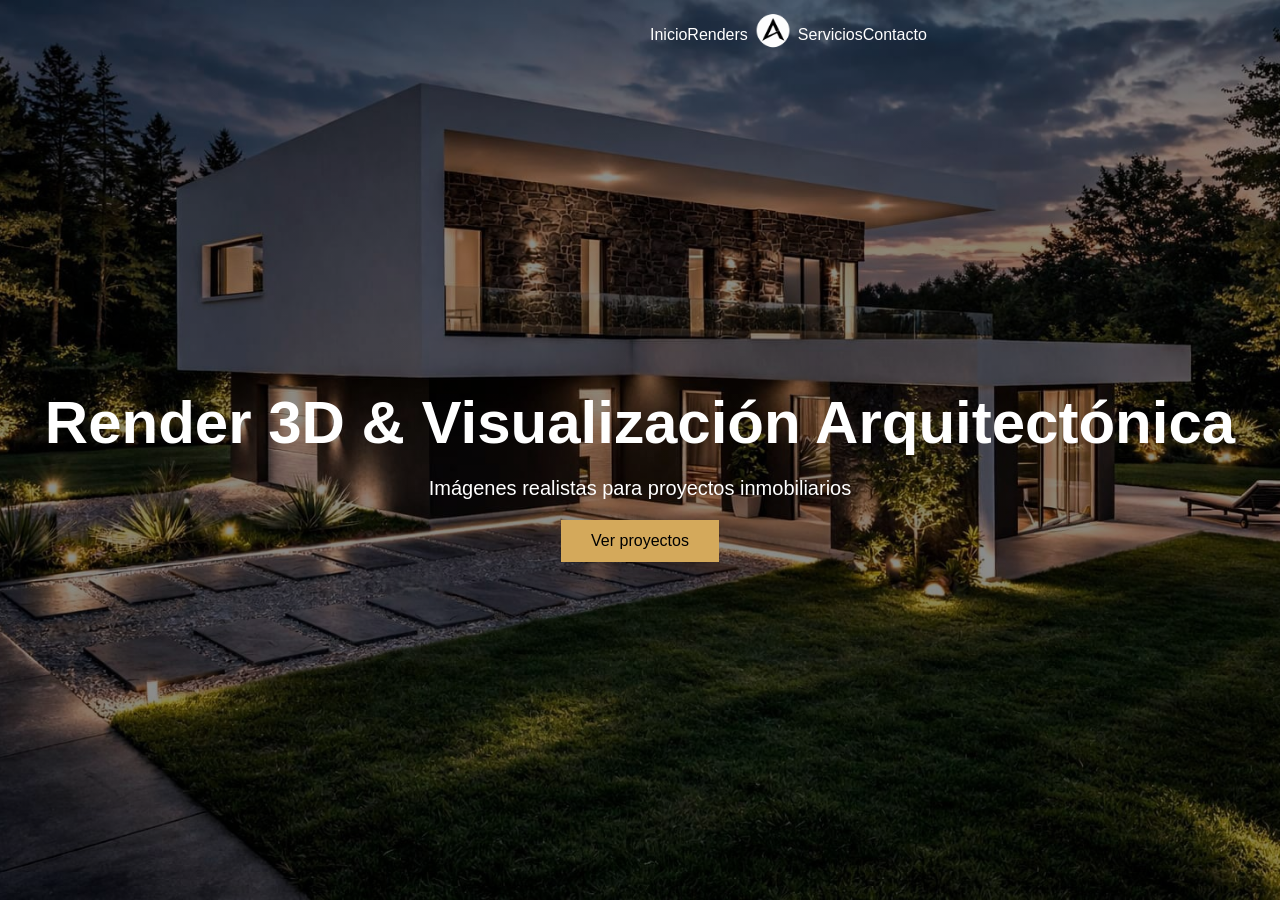
==== index.html @ 0d3884e4 "Add files via upload" ====
<!DOCTYPE html>
<html lang="es">
<head>
    <meta charset="UTF-8">
    <meta name="viewport" content="width=device-width, initial-scale=1.0">
    <title>Render 3D & Visualización Arquitectónica</title>

    <link rel="stylesheet" href="css/style.css">

</head>

<body>

<nav class="menu">
  <ul>

    <li><a href="index.html">Inicio</a></li>
    <li><a href="renders.html">Renders</a></li>

    <!-- LOGO CENTRADO -->
    <li class="logo">
      <a href="index.html">
        <img src="images/logo.png" alt="Logo">
      </a>
    </li>

    <li><a href="servicios.html">Servicios</a></li>
    <li><a href="contacto.html">Contacto</a></li>

  </ul>
</nav>

<section class="hero">

    <div class="hero-text">

        <h1>Render 3D & Visualización Arquitectónica</h1>

        <p>Imágenes realistas para proyectos inmobiliarios</p>

        <a href="renders.html">
    <button>Ver proyectos</button>
</a>

    </div>

</section>

</body>
</html>
---- css/style.css ----
body{
    margin:0;
    background-color:#000;
    color:white;
    font-family: Arial, Helvetica, sans-serif;
}

.hero{
    height:100vh;
    background-image:linear-gradient(rgba(0,0,0,0.45), rgba(0,0,0,0.45)), url("../images/render.jpg");
    background-size:cover;
    background-position:center 10%;
    display:flex;
    justify-content:center;
    align-items:center;
    text-align:center;
}

.hero-text h1{
    font-size:60px;
    margin-bottom:10px;
}

.hero-text p{
    font-size:20px;
    margin-bottom:20px;
}

.hero-text button{
    padding:12px 30px;
    background-color:#d4a95b;
    border:none;
    color:black;
    font-size:16px;
    cursor:pointer;
    transition: all 0.3s ease;
}

.hero-text button:hover{
    transform: translateY(-2px);
    box-shadow: 0 10px 20px rgba(0,0,0,0.35);
}

.menu{
position:fixed;
top:0;
left:0;
width:100%;
z-index:1000;
}
.menu ul{
display:flex;
align-items:center;
justify-content:space-between;
list-style:none;
margin:0;
padding:7px 650px;
}

.menu li{
flex:1;
text-align:center;
}

.menu a{
    color:white;
    text-decoration:none;
    font-size:16px;
}

.logo{
flex:0;
display:flex;
justify-content:center;
align-items:center;
}

.logo img{
height:50px;
display:block;
}

.menu a{
    color:white;
    text-decoration:none;
    font-size:16px;
    position:relative;
    padding-bottom:5px;
}

.menu a::after{
    content:"";
    position:absolute;
    left:0;
    bottom:0;
    width:0%;
    height:2px;
    background:#d4a95b;
    transition: width 0.3s ease;
}

.menu a:hover::after{
    width:100%;
}

.renders-opciones{
height:100vh;
display:flex;
position:relative;
}

.opcion{
flex:1;
display:flex;
justify-content:center;
align-items:center;
font-size:40px;
color:white;
text-decoration:none;
background-size:cover;
background-position:center;
}

.interiores{
background-image:url("../images/interior.jpg");
}

.exteriores{
background-image:url("../images/exterior.jpg");
}
.opcion{
    flex:1;
    display:flex;
    justify-content:center;
    align-items:center;
    font-size:40px;
    color:white;
    text-decoration:none;
    background-size:cover;
    background-position:center;
    position:relative;
    overflow:hidden;
    transition: filter 0.4s ease, transform 0.6s ease;
}

.opcion:hover{
    transform: scale(1.05);
}
.opcion::before{
    content:"";
    position:absolute;
    inset:0;
    background: rgba(0,0,0,0.35);
}

.opcion h2{
    position:relative;
    z-index:1;
}

.renders-opciones:hover .opcion{
filter: brightness(0.5);
}

.renders-opciones .opcion:hover{
filter: brightness(1);
}




.galeria-renders{
padding-top:120px;
width:90%;
margin:auto;
}

.galeria-renders h1{
text-align:center;
font-size:40px;
margin-bottom:40px;
}

.grid-renders{
display:grid;
grid-template-columns:repeat(3,1fr);
gap:12px;
}

@media (max-width:900px){

.grid-renders{
grid-template-columns:repeat(2,1fr);
}

}

@media (max-width:600px){

.grid-renders{
grid-template-columns:1fr;
}

}

.grid-renders img{
width:100%;
aspect-ratio:16/9;
object-fit:cover;
display:block;
cursor:pointer;
transition: transform 0.4s ease, filter 0.4s ease;
}

.grid-renders img:hover{
transform: scale(1.05);
filter: brightness(0.8);
}


.activo::after{
width:100% !important;
}






.visor{
position:fixed;
top:0;
left:0;
width:100%;
height:100%;
background:rgba(0,0,0,0.9);
display:none;
align-items:center;
justify-content:center;
z-index:2000;
}

.visor img{
max-width:90%;
max-height:90%;
animation: zoomIn 0.3s ease;
cursor:pointer;
}

@keyframes zoomIn{
from{
transform:scale(0.8);
opacity:0;
}
to{
transform:scale(1);
opacity:1;
}
}


.flecha{
position:absolute;
top:50%;
transform:translateY(-50%);
font-size:50px;
color:white;
cursor:pointer;
user-select:none;
padding:20px;
}

.flecha.izquierda{
left:20px;
}

.flecha.derecha{
right:20px;
}

.flecha:hover{
opacity:0.6;
}


.render{
opacity:0;
transform:translateY(40px);
transition:all 0.6s ease;
}

.render.visible{
opacity:1;
transform:translateY(0);
}

.renders-layout{
height:100vh;
display:grid;
grid-template-columns:1fr 1fr;
grid-template-rows:1fr 0.6fr;
}

.render-box{
position:relative;
display:flex;
align-items:center;
justify-content:center;
color:white;
text-decoration:none;
font-size:32px;
background-size:cover;
background-position:center;
overflow:hidden;
transition:transform 0.5s ease, filter 0.5s ease;
}

.render-box:hover{
transform:scale(1.03);
filter:brightness(1.1);
}

.render-box::before{
content:"";
position:absolute;
top:0;
left:0;
width:100%;
height:100%;
background:rgba(0,0,0,0.4);
}

.render-box h2{
position:relative;
z-index:2;
}

.interiores{
background-image:url("../images/interior1.jpg");
}

.exteriores{
background-image:url("../images/render1.jpg");
}

.videos{
grid-column:1 / 3;
}

.videos{
background-image:url("../images/video-thumb.jpg");
background-size:cover;
background-position:center;
}


.videos-page{
display:flex;
height:100vh;
overflow:hidden;
align-items:stretch;
}

/* panel izquierdo */

.videos-left{
width:30%;
background:#0b0b0b;
color:white;

display:flex;
flex-direction:column;
justify-content:center;
align-items:center;

padding:60px;
height:100vh;
text-align:center;
}
.videos-left h1{
font-size:42px;
margin-bottom:15px;
letter-spacing:2px;
}

.videos-left p{
opacity:0.7;
margin-top:10px;
margin-bottom:25px;
max-width:240px;
line-height:1.5;
}

/* panel derecho */

.videos-right{
width:70%;
overflow:hidden;
}

/* slider */

.videos-slider{
display:flex;
height:100%;
overflow-x:auto;
scroll-behavior:smooth;
}

/* cada video */

.video-item{
flex:0 0 100%;
height:100%;
}

/* video */

.video-item video{
width:100%;
height:100%;
object-fit:cover;
}

.boton-video{
display:inline-block;
border:1px solid white;
padding:10px 20px;
color:white;
text-decoration:none;
border-radius:25px;
font-size:14px;
cursor:pointer;
transition:all 0.3s ease;

width:fit-content;
align-self:center;
margin-top:25px;
}

.boton-video:hover{
background:white;
color:black;
}

.video-icon{
width:70px;
height:70px;
border-radius:50%;
background:#e6e6e6;

display:flex;
align-items:center;
justify-content:center;

color:#333;
font-size:22px;

margin-bottom:25px;
}


/* video galeria*/

.galeria-videos{
padding:120px 80px;
background:#0b0b0b;
color:white;
min-height:100vh;
}

.galeria-videos h1{
font-size:42px;
margin-bottom:60px;
text-align:center;
}

.videos-grid{
display:grid;
grid-template-columns:repeat(3,1fr);
gap:40px;
max-width:1400px;
margin:auto;
}

.video-card video{
width:100%;
border-radius:8px;
}

.home-videos{
height:100vh;
background:#0b0b0b;

display:flex;
flex-direction:column;
align-items:center;
justify-content:center;

text-align:center;
}

.home-videos h1{
font-size:42px;
margin-bottom:20px;
}

.home-videos p{
opacity:0.7;
margin-bottom:25px;
max-width:300px;
}






/* CONTACTO */

body{
margin:0;
}

.contacto{
height:100vh;
background:#0b0b0b;
display:flex;
}

.contacto-wrapper{
width:100%;
max-width:1700px;
margin:0 auto;
display:flex;
height:100%;
}
/* lado izquierdo */

.contacto-left{
width:50%;
height:100vh; 
margin-left:-120px;
background-image:url("../images/contacto.jpg");
background-size:cover;
background-position:center;
}

/* lado derecho */

.contacto-right{
width:80%;
display:flex;
justify-content:center;
align-items:center;
padding:0;
}s

/* contenedor central */

.contacto-contenido{
width:100%;
max-width:300px; 
display:flex;
flex-direction:column;
gap:25px;
}

/* título */

.contacto-contenido h1{
font-size:36px;
letter-spacing:2px;
}

/* texto */

.contacto-contenido p{
opacity:0.7;
line-height:1.6;
font-size:14px;
}

/* formulario */

.formulario{
display:flex;
flex-direction:column;
gap:16px;
}

/* labels */

.formulario label{
font-size:13px;
opacity:0.6;
}

/* inputs estilo minimal (IMPORTANTE) */

.formulario input,
.formulario textarea{
width:100%;
background:transparent;
border:1px solid rgba(255,255,255,0.3);
padding:12px;
color:white;
font-size:14px;
outline:none;
box-sizing:border-box;
border-radius:4px; /* opcional, más moderno */
}

/* efecto focus */

.formulario input:focus,
.formulario textarea:focus{
border-bottom:1px solid #d4af37;
}

/* textarea */

.formulario textarea{
resize:none;
height:80px;
}

/* botón */

.formulario button{
margin-top:10px;
padding:10px;
font-size:13px;
background:transparent;
border:1px solid rgba(255,255,255,0.4);
color:white;
cursor:pointer;
transition:0.3s;

}

.formulario button:hover{
background:white;
color:black;
}

/* info contacto */

.contacto-info{
margin-top:20px;
opacity:0.6;
font-size:13px;
}

/* iconos */

.contacto-icons{
display:flex;
gap:18px;
margin-top:15px;
}

/* iconos estilo pro */

.contacto-icons span{
font-size:16px;
opacity:0.6;
cursor:pointer;
transition:0.3s;
}

.contacto-icons span:hover{
opacity:1;
}


.contacto-icons a svg{
opacity:0.7;
transition:0.3s;
}

.contacto-icons a:hover svg{
opacity:1;
transform:scale(1.1);
}






/* SERVICIOS */

.servicios{
background:#0b0b0b;
color:white;
padding:120px 0;
min-height:100vh;
display:flex;
flex-direction:column;
align-items:center;
}

/* CONTENEDOR GENERAL */

.servicios-container{
width:100%;
max-width:1100px;
display:flex;
flex-direction:column;
gap:80px;
}

/* TITULO PRINCIPAL */

.servicios h1{
text-align:center;
margin-bottom:80px;
letter-spacing:2px;
}

/* GRUPOS */

.servicio-grupo h2{
margin-bottom:25px;
letter-spacing:1px;
}

/* GRID */

.servicios-grid{
display:grid;
grid-template-columns:repeat(3,1fr);
gap:30px;
}

/* CARDS */

.servicio{
border:1px solid rgba(255,255,255,0.15);
padding:30px;
background:rgba(255,255,255,0.02);
transition:0.3s;
cursor:pointer;
text-decoration:none;
color:white;
display:block;
position:relative;
overflow:hidden;
position:relative;
overflow:hidden;
background-size:cover;
transition:transform 0.4s ease;
}

/* HOVER */

.servicio:hover{
transform:translateY(-5px);
border-color:#d4af37;
background:rgba(255,255,255,0.05);
transform:scale(1.02);
}

/* TITULO */

.servicio h3{
margin-bottom:10px;
font-size:18px;
color:white;
position:relative;
z-index:2;
}

/* TEXTO */

.servicio p{
opacity:0.7;
font-size:14px;
line-height:1.5;
color:white;
position:relative;
z-index:2;
}

/* IMÁGENES */

.servicio.interior,
.servicio.exterior,
.servicio.video{
height:200px;
display:flex;
flex-direction:column;
justify-content:flex-end;
padding:50px;
background-size:cover;
background-position:center;
}

/* OVERLAY OSCURO */

.servicio.interior::before,
.servicio.exterior::before,
.servicio.video::before{
content:"";
position:absolute;
top:0;
left:0;
width:100%;
height:100%;
background:rgba(0,0,0,0.55);
z-index:1;
}

/* IMAGENES */

.interior{
background-image:url("../images/interior.jpg");
}

.exterior{
background-image:url("../images/exterior.jpg");
}

.video{
background-image:url("../images/video-thumb.jpg");
}

/* DESPLEGABLE */

.desplegable{
cursor:pointer;
padding:25px;
border:1px solid rgba(255,255,255,0.15);
border-left:3px solid transparent;
background:rgba(255,255,255,0.02);
transition:0.3s;
}

.desplegable:hover{
border-color:#d4af37;
background:rgba(255,255,255,0.05);
}

/* HEADER CLICK */

.servicio-header{
cursor:pointer;
display:flex;
align-items:center;
gap:12px;
}

/* CONTENIDO */

.servicio-contenido{
max-height:0;
overflow:hidden;
opacity:0;
transition:all 0.4s ease;
transform:translateY(-5px);
border-top:1px solid rgba(255,255,255,0.05);
margin-top:15px;
padding-top:0;
}

/* ACTIVO */

.desplegable.activo .servicio-contenido{
max-height:300px;
opacity:1;
padding-top:15px;
border-left:3px solid #d4af37;
padding-left:20px;
transform:translateY(0);
}

/* CONTENEDOR */

.servicio-grupo{
width:100%;
}

.servicios-acordeon{
display:flex;
flex-direction:column;
gap:20px;
}

.servicio-header h3{
font-size:16px;
letter-spacing:0.5px;
}

.servicio-header::before{
content:"";
width:8px;
height:8px;
border:1px solid #d4af37;
display:inline-block;
}

.servicio::after{
content:"";
position:absolute;
top:0;
left:0;
width:100%;
height:100%;
background:rgba(0,0,0,0.45);
transition:0.3s;
}

.servicio h3,
.servicio p{
position:relative;
z-index:2;
}

.servicio:hover::after{
background:rgba(0,0,0,0.25);
}

.servicio.video{
justify-content:flex-start; 
padding-top:50px; /* ajusta la distancia desde arriba */
}

.servicio.interior,
.servicio.exterior{
justify-content:flex-start;
padding-top:50px;
}
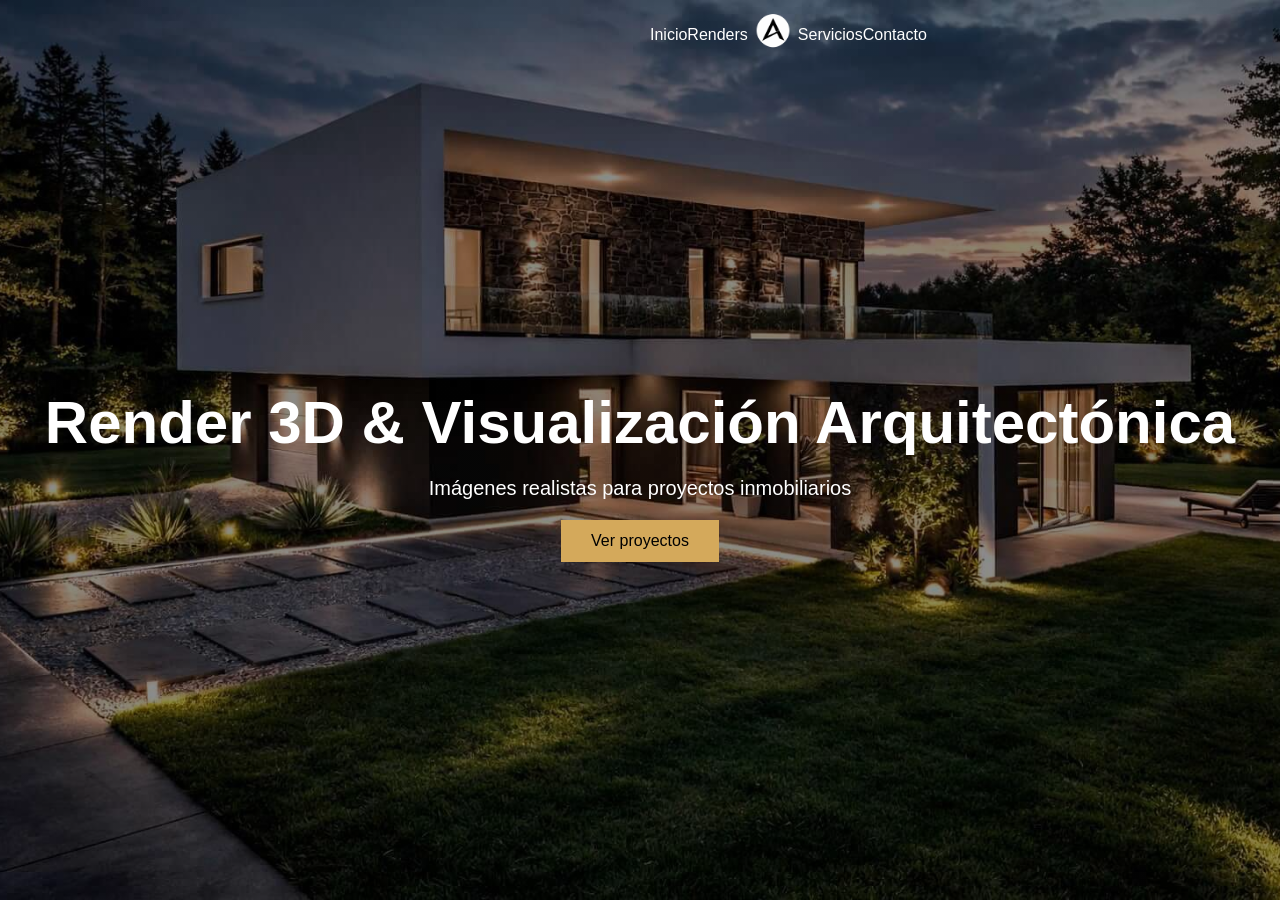
==== commit 5200f189: "Add files via upload" ====
--- a/index.html
+++ b/index.html
@@ -4,47 +4,67 @@
     <meta charset="UTF-8">
     <meta name="viewport" content="width=device-width, initial-scale=1.0">
     <title>Render 3D & Visualización Arquitectónica</title>
-
     <link rel="stylesheet" href="css/style.css">
-
 </head>
-
+ 
 <body>
-
+ 
 <nav class="menu">
+ 
+  <!-- Botón hamburguesa (solo visible en móvil) -->
+  <button class="menu-toggle" aria-label="Abrir menú">
+    <span></span>
+    <span></span>
+    <span></span>
+  </button>
+ 
   <ul>
-
     <li><a href="index.html">Inicio</a></li>
     <li><a href="renders.html">Renders</a></li>
-
+ 
     <!-- LOGO CENTRADO -->
     <li class="logo">
       <a href="index.html">
         <img src="images/logo.png" alt="Logo">
       </a>
     </li>
-
+ 
     <li><a href="servicios.html">Servicios</a></li>
     <li><a href="contacto.html">Contacto</a></li>
-
   </ul>
+ 
 </nav>
-
+ 
 <section class="hero">
-
     <div class="hero-text">
-
         <h1>Render 3D & Visualización Arquitectónica</h1>
-
         <p>Imágenes realistas para proyectos inmobiliarios</p>
-
         <a href="renders.html">
-    <button>Ver proyectos</button>
-</a>
-
+            <button>Ver proyectos</button>
+        </a>
     </div>
-
 </section>
+ 
+<script>
+  const toggle = document.querySelector('.menu-toggle');
+  const menuUl = document.querySelector('.menu ul');
+ 
+  toggle.addEventListener('click', () => {
+    toggle.classList.toggle('abierto');
+    menuUl.classList.toggle('abierto');
+  });
+ 
+  // Cerrar menú al hacer click en un link
+  document.querySelectorAll('.menu a').forEach(link => {
+    link.addEventListener('click', () => {
+      toggle.classList.remove('abierto');
+      menuUl.classList.remove('abierto');
+    });
+  });
+</script>
+ 
+</body>
+</html>
 
 </body>
 </html>
--- a/css/style.css
+++ b/css/style.css
@@ -1,933 +1,1026 @@
-body{
-    margin:0;
-    background-color:#000;
-    color:white;
+/* ===========================
+   BASE
+=========================== */
+body {
+    margin: 0;
+    background-color: #000;
+    color: white;
     font-family: Arial, Helvetica, sans-serif;
 }
 
-.hero{
-    height:100vh;
-    background-image:linear-gradient(rgba(0,0,0,0.45), rgba(0,0,0,0.45)), url("../images/render.jpg");
-    background-size:cover;
-    background-position:center 10%;
-    display:flex;
-    justify-content:center;
-    align-items:center;
-    text-align:center;
-}
-
-.hero-text h1{
-    font-size:60px;
-    margin-bottom:10px;
-}
-
-.hero-text p{
-    font-size:20px;
-    margin-bottom:20px;
-}
-
-.hero-text button{
-    padding:12px 30px;
-    background-color:#d4a95b;
-    border:none;
-    color:black;
-    font-size:16px;
-    cursor:pointer;
+/* ===========================
+   MENÚ
+=========================== */
+.menu {
+    position: fixed;
+    top: 0;
+    left: 0;
+    width: 100%;
+    z-index: 1000;
+}
+
+.menu ul {
+    display: flex;
+    align-items: center;
+    justify-content: space-between;
+    list-style: none;
+    margin: 0;
+    padding: 7px 650px;
+}
+
+.menu li {
+    flex: 1;
+    text-align: center;
+}
+
+.logo {
+    flex: 0;
+    display: flex;
+    justify-content: center;
+    align-items: center;
+}
+
+.logo img {
+    height: 50px;
+    display: block;
+}
+
+.menu a {
+    color: white;
+    text-decoration: none;
+    font-size: 16px;
+    position: relative;
+    padding-bottom: 5px;
+}
+
+.menu a::after {
+    content: "";
+    position: absolute;
+    left: 0;
+    bottom: 0;
+    width: 0%;
+    height: 2px;
+    background: #d4a95b;
+    transition: width 0.3s ease;
+}
+
+.menu a:hover::after {
+    width: 100%;
+}
+
+.activo::after {
+    width: 100% !important;
+}
+
+/* --- Botón hamburguesa (oculto en escritorio) --- */
+.menu-toggle {
+    display: none;
+    flex-direction: column;
+    gap: 5px;
+    cursor: pointer;
+    padding: 15px;
+    position: absolute;
+    right: 15px;
+    top: 50%;
+    transform: translateY(-50%);
+    z-index: 1100;
+}
+
+.menu-toggle span {
+    display: block;
+    width: 25px;
+    height: 2px;
+    background: white;
     transition: all 0.3s ease;
 }
 
-.hero-text button:hover{
+/* Animación hamburguesa → X */
+.menu-toggle.abierto span:nth-child(1) {
+    transform: translateY(7px) rotate(45deg);
+}
+.menu-toggle.abierto span:nth-child(2) {
+    opacity: 0;
+}
+.menu-toggle.abierto span:nth-child(3) {
+    transform: translateY(-7px) rotate(-45deg);
+}
+
+/* ===========================
+   HERO
+=========================== */
+.hero {
+    height: 100vh;
+    background-image: linear-gradient(rgba(0,0,0,0.45), rgba(0,0,0,0.45)), url("../images/render.jpg");
+    background-size: cover;
+    background-position: center 10%;
+    display: flex;
+    justify-content: center;
+    align-items: center;
+    text-align: center;
+}
+
+.hero-text h1 {
+    font-size: 60px;
+    margin-bottom: 10px;
+}
+
+.hero-text p {
+    font-size: 20px;
+    margin-bottom: 20px;
+}
+
+.hero-text button {
+    padding: 12px 30px;
+    background-color: #d4a95b;
+    border: none;
+    color: black;
+    font-size: 16px;
+    cursor: pointer;
+    transition: all 0.3s ease;
+}
+
+.hero-text button:hover {
     transform: translateY(-2px);
     box-shadow: 0 10px 20px rgba(0,0,0,0.35);
 }
 
-.menu{
-position:fixed;
-top:0;
-left:0;
-width:100%;
-z-index:1000;
-}
-.menu ul{
-display:flex;
-align-items:center;
-justify-content:space-between;
-list-style:none;
-margin:0;
-padding:7px 650px;
-}
-
-.menu li{
-flex:1;
-text-align:center;
-}
-
-.menu a{
-    color:white;
-    text-decoration:none;
-    font-size:16px;
-}
-
-.logo{
-flex:0;
-display:flex;
-justify-content:center;
-align-items:center;
-}
-
-.logo img{
-height:50px;
-display:block;
-}
-
-.menu a{
-    color:white;
-    text-decoration:none;
-    font-size:16px;
-    position:relative;
-    padding-bottom:5px;
-}
-
-.menu a::after{
-    content:"";
-    position:absolute;
-    left:0;
-    bottom:0;
-    width:0%;
-    height:2px;
-    background:#d4a95b;
-    transition: width 0.3s ease;
-}
-
-.menu a:hover::after{
-    width:100%;
-}
-
-.renders-opciones{
-height:100vh;
-display:flex;
-position:relative;
-}
-
-.opcion{
-flex:1;
-display:flex;
-justify-content:center;
-align-items:center;
-font-size:40px;
-color:white;
-text-decoration:none;
-background-size:cover;
-background-position:center;
-}
-
-.interiores{
-background-image:url("../images/interior.jpg");
-}
-
-.exteriores{
-background-image:url("../images/exterior.jpg");
-}
-.opcion{
-    flex:1;
-    display:flex;
-    justify-content:center;
-    align-items:center;
-    font-size:40px;
-    color:white;
-    text-decoration:none;
-    background-size:cover;
-    background-position:center;
-    position:relative;
-    overflow:hidden;
+/* ===========================
+   RENDERS OPCIONES
+=========================== */
+.renders-opciones {
+    height: 100vh;
+    display: flex;
+    position: relative;
+}
+
+.opcion {
+    flex: 1;
+    display: flex;
+    justify-content: center;
+    align-items: center;
+    font-size: 40px;
+    color: white;
+    text-decoration: none;
+    background-size: cover;
+    background-position: center;
+    position: relative;
+    overflow: hidden;
     transition: filter 0.4s ease, transform 0.6s ease;
 }
 
-.opcion:hover{
+.opcion:hover {
     transform: scale(1.05);
 }
-.opcion::before{
-    content:"";
-    position:absolute;
-    inset:0;
+
+.opcion::before {
+    content: "";
+    position: absolute;
+    inset: 0;
     background: rgba(0,0,0,0.35);
 }
 
-.opcion h2{
-    position:relative;
-    z-index:1;
-}
-
-.renders-opciones:hover .opcion{
-filter: brightness(0.5);
-}
-
-.renders-opciones .opcion:hover{
-filter: brightness(1);
-}
-
-
-
-
-.galeria-renders{
-padding-top:120px;
-width:90%;
-margin:auto;
-}
-
-.galeria-renders h1{
-text-align:center;
-font-size:40px;
-margin-bottom:40px;
-}
-
-.grid-renders{
-display:grid;
-grid-template-columns:repeat(3,1fr);
-gap:12px;
-}
-
-@media (max-width:900px){
-
-.grid-renders{
-grid-template-columns:repeat(2,1fr);
-}
-
-}
-
-@media (max-width:600px){
-
-.grid-renders{
-grid-template-columns:1fr;
-}
-
-}
-
-.grid-renders img{
-width:100%;
-aspect-ratio:16/9;
-object-fit:cover;
-display:block;
-cursor:pointer;
-transition: transform 0.4s ease, filter 0.4s ease;
-}
-
-.grid-renders img:hover{
-transform: scale(1.05);
-filter: brightness(0.8);
-}
-
-
-.activo::after{
-width:100% !important;
-}
-
-
-
-
-
-
-.visor{
-position:fixed;
-top:0;
-left:0;
-width:100%;
-height:100%;
-background:rgba(0,0,0,0.9);
-display:none;
-align-items:center;
-justify-content:center;
-z-index:2000;
-}
-
-.visor img{
-max-width:90%;
-max-height:90%;
-animation: zoomIn 0.3s ease;
-cursor:pointer;
-}
-
-@keyframes zoomIn{
-from{
-transform:scale(0.8);
-opacity:0;
-}
-to{
-transform:scale(1);
-opacity:1;
-}
-}
-
-
-.flecha{
-position:absolute;
-top:50%;
-transform:translateY(-50%);
-font-size:50px;
-color:white;
-cursor:pointer;
-user-select:none;
-padding:20px;
-}
-
-.flecha.izquierda{
-left:20px;
-}
-
-.flecha.derecha{
-right:20px;
-}
-
-.flecha:hover{
-opacity:0.6;
-}
-
-
-.render{
-opacity:0;
-transform:translateY(40px);
-transition:all 0.6s ease;
-}
-
-.render.visible{
-opacity:1;
-transform:translateY(0);
-}
-
-.renders-layout{
-height:100vh;
-display:grid;
-grid-template-columns:1fr 1fr;
-grid-template-rows:1fr 0.6fr;
-}
-
-.render-box{
-position:relative;
-display:flex;
-align-items:center;
-justify-content:center;
-color:white;
-text-decoration:none;
-font-size:32px;
-background-size:cover;
-background-position:center;
-overflow:hidden;
-transition:transform 0.5s ease, filter 0.5s ease;
-}
-
-.render-box:hover{
-transform:scale(1.03);
-filter:brightness(1.1);
-}
-
-.render-box::before{
-content:"";
-position:absolute;
-top:0;
-left:0;
-width:100%;
-height:100%;
-background:rgba(0,0,0,0.4);
-}
-
-.render-box h2{
-position:relative;
-z-index:2;
-}
-
-.interiores{
-background-image:url("../images/interior1.jpg");
-}
-
-.exteriores{
-background-image:url("../images/render1.jpg");
-}
-
-.videos{
-grid-column:1 / 3;
-}
-
-.videos{
-background-image:url("../images/video-thumb.jpg");
-background-size:cover;
-background-position:center;
-}
-
-
-.videos-page{
-display:flex;
-height:100vh;
-overflow:hidden;
-align-items:stretch;
-}
-
-/* panel izquierdo */
-
-.videos-left{
-width:30%;
-background:#0b0b0b;
-color:white;
-
-display:flex;
-flex-direction:column;
-justify-content:center;
-align-items:center;
-
-padding:60px;
-height:100vh;
-text-align:center;
-}
-.videos-left h1{
-font-size:42px;
-margin-bottom:15px;
-letter-spacing:2px;
-}
-
-.videos-left p{
-opacity:0.7;
-margin-top:10px;
-margin-bottom:25px;
-max-width:240px;
-line-height:1.5;
-}
-
-/* panel derecho */
-
-.videos-right{
-width:70%;
-overflow:hidden;
-}
-
-/* slider */
-
-.videos-slider{
-display:flex;
-height:100%;
-overflow-x:auto;
-scroll-behavior:smooth;
-}
-
-/* cada video */
-
-.video-item{
-flex:0 0 100%;
-height:100%;
-}
-
-/* video */
-
-.video-item video{
-width:100%;
-height:100%;
-object-fit:cover;
-}
-
-.boton-video{
-display:inline-block;
-border:1px solid white;
-padding:10px 20px;
-color:white;
-text-decoration:none;
-border-radius:25px;
-font-size:14px;
-cursor:pointer;
-transition:all 0.3s ease;
-
-width:fit-content;
-align-self:center;
-margin-top:25px;
-}
-
-.boton-video:hover{
-background:white;
-color:black;
-}
-
-.video-icon{
-width:70px;
-height:70px;
-border-radius:50%;
-background:#e6e6e6;
-
-display:flex;
-align-items:center;
-justify-content:center;
-
-color:#333;
-font-size:22px;
-
-margin-bottom:25px;
-}
-
-
-/* video galeria*/
-
-.galeria-videos{
-padding:120px 80px;
-background:#0b0b0b;
-color:white;
-min-height:100vh;
-}
-
-.galeria-videos h1{
-font-size:42px;
-margin-bottom:60px;
-text-align:center;
-}
-
-.videos-grid{
-display:grid;
-grid-template-columns:repeat(3,1fr);
-gap:40px;
-max-width:1400px;
-margin:auto;
-}
-
-.video-card video{
-width:100%;
-border-radius:8px;
-}
-
-.home-videos{
-height:100vh;
-background:#0b0b0b;
-
-display:flex;
-flex-direction:column;
-align-items:center;
-justify-content:center;
-
-text-align:center;
-}
-
-.home-videos h1{
-font-size:42px;
-margin-bottom:20px;
-}
-
-.home-videos p{
-opacity:0.7;
-margin-bottom:25px;
-max-width:300px;
-}
-
-
-
-
-
-
-/* CONTACTO */
-
-body{
-margin:0;
-}
-
-.contacto{
-height:100vh;
-background:#0b0b0b;
-display:flex;
-}
-
-.contacto-wrapper{
-width:100%;
-max-width:1700px;
-margin:0 auto;
-display:flex;
-height:100%;
-}
-/* lado izquierdo */
-
-.contacto-left{
-width:50%;
-height:100vh; 
-margin-left:-120px;
-background-image:url("../images/contacto.jpg");
-background-size:cover;
-background-position:center;
-}
-
-/* lado derecho */
-
-.contacto-right{
-width:80%;
-display:flex;
-justify-content:center;
-align-items:center;
-padding:0;
-}s
-
-/* contenedor central */
-
-.contacto-contenido{
-width:100%;
-max-width:300px; 
-display:flex;
-flex-direction:column;
-gap:25px;
-}
-
-/* título */
-
-.contacto-contenido h1{
-font-size:36px;
-letter-spacing:2px;
-}
-
-/* texto */
-
-.contacto-contenido p{
-opacity:0.7;
-line-height:1.6;
-font-size:14px;
-}
-
-/* formulario */
-
-.formulario{
-display:flex;
-flex-direction:column;
-gap:16px;
-}
-
-/* labels */
-
-.formulario label{
-font-size:13px;
-opacity:0.6;
-}
-
-/* inputs estilo minimal (IMPORTANTE) */
+.opcion h2 {
+    position: relative;
+    z-index: 1;
+}
+
+.renders-opciones:hover .opcion {
+    filter: brightness(0.5);
+}
+
+.renders-opciones .opcion:hover {
+    filter: brightness(1);
+}
+
+/* ===========================
+   GALERÍA RENDERS
+=========================== */
+.galeria-renders {
+    padding-top: 120px;
+    width: 90%;
+    margin: auto;
+}
+
+.galeria-renders h1 {
+    text-align: center;
+    font-size: 40px;
+    margin-bottom: 40px;
+}
+
+.grid-renders {
+    display: grid;
+    grid-template-columns: repeat(3, 1fr);
+    gap: 12px;
+}
+
+.grid-renders img {
+    width: 100%;
+    aspect-ratio: 16/9;
+    object-fit: cover;
+    display: block;
+    cursor: pointer;
+    transition: transform 0.4s ease, filter 0.4s ease;
+}
+
+.grid-renders img:hover {
+    transform: scale(1.05);
+    filter: brightness(0.8);
+}
+
+/* ===========================
+   VISOR LIGHTBOX
+=========================== */
+.visor {
+    position: fixed;
+    top: 0;
+    left: 0;
+    width: 100%;
+    height: 100%;
+    background: rgba(0,0,0,0.9);
+    display: none;
+    align-items: center;
+    justify-content: center;
+    z-index: 2000;
+}
+
+.visor img {
+    max-width: 90%;
+    max-height: 90%;
+    animation: zoomIn 0.3s ease;
+    cursor: pointer;
+}
+
+@keyframes zoomIn {
+    from { transform: scale(0.8); opacity: 0; }
+    to   { transform: scale(1);   opacity: 1; }
+}
+
+.flecha {
+    position: absolute;
+    top: 50%;
+    transform: translateY(-50%);
+    font-size: 50px;
+    color: white;
+    cursor: pointer;
+    user-select: none;
+    padding: 20px;
+}
+
+.flecha.izquierda { left: 20px; }
+.flecha.derecha   { right: 20px; }
+
+.flecha:hover { opacity: 0.6; }
+
+/* ===========================
+   ANIMACIÓN SCROLL
+=========================== */
+.render {
+    opacity: 0;
+    transform: translateY(40px);
+    transition: all 0.6s ease;
+}
+
+.render.visible {
+    opacity: 1;
+    transform: translateY(0);
+}
+
+/* ===========================
+   RENDERS LAYOUT
+=========================== */
+.renders-layout {
+    height: 100vh;
+    display: grid;
+    grid-template-columns: 1fr 1fr;
+    grid-template-rows: 1fr 0.6fr;
+}
+
+.render-box {
+    position: relative;
+    display: flex;
+    align-items: center;
+    justify-content: center;
+    color: white;
+    text-decoration: none;
+    font-size: 32px;
+    background-size: cover;
+    background-position: center;
+    overflow: hidden;
+    transition: transform 0.5s ease, filter 0.5s ease;
+}
+
+.render-box:hover {
+    transform: scale(1.03);
+    filter: brightness(1.1);
+}
+
+.render-box::before {
+    content: "";
+    position: absolute;
+    top: 0; left: 0;
+    width: 100%; height: 100%;
+    background: rgba(0,0,0,0.4);
+}
+
+.render-box h2 {
+    position: relative;
+    z-index: 2;
+}
+
+.interiores { background-image: url("../images/interior1.jpg"); }
+.exteriores { background-image: url("../images/render1.jpg"); }
+
+.videos {
+    grid-column: 1 / 3;
+    background-image: url("../images/video-thumb.jpg");
+    background-size: cover;
+    background-position: center;
+}
+
+/* ===========================
+   VIDEOS PAGE
+=========================== */
+.videos-page {
+    display: flex;
+    height: 100vh;
+    overflow: hidden;
+    align-items: stretch;
+}
+
+.videos-left {
+    width: 30%;
+    background: #0b0b0b;
+    color: white;
+    display: flex;
+    flex-direction: column;
+    justify-content: center;
+    align-items: center;
+    padding: 60px;
+    height: 100vh;
+    text-align: center;
+}
+
+.videos-left h1 {
+    font-size: 42px;
+    margin-bottom: 15px;
+    letter-spacing: 2px;
+}
+
+.videos-left p {
+    opacity: 0.7;
+    margin-top: 10px;
+    margin-bottom: 25px;
+    max-width: 240px;
+    line-height: 1.5;
+}
+
+.videos-right {
+    width: 70%;
+    overflow: hidden;
+}
+
+.videos-slider {
+    display: flex;
+    height: 100%;
+    overflow-x: auto;
+    scroll-behavior: smooth;
+}
+
+.video-item {
+    flex: 0 0 100%;
+    height: 100%;
+}
+
+.video-item video {
+    width: 100%;
+    height: 100%;
+    object-fit: cover;
+}
+
+.boton-video {
+    display: inline-block;
+    border: 1px solid white;
+    padding: 10px 20px;
+    color: white;
+    text-decoration: none;
+    border-radius: 25px;
+    font-size: 14px;
+    cursor: pointer;
+    transition: all 0.3s ease;
+    width: fit-content;
+    align-self: center;
+    margin-top: 25px;
+}
+
+.boton-video:hover {
+    background: white;
+    color: black;
+}
+
+.video-icon {
+    width: 70px;
+    height: 70px;
+    border-radius: 50%;
+    background: #e6e6e6;
+    display: flex;
+    align-items: center;
+    justify-content: center;
+    color: #333;
+    font-size: 22px;
+    margin-bottom: 25px;
+}
+
+/* ===========================
+   GALERÍA VIDEOS
+=========================== */
+.galeria-videos {
+    padding: 120px 80px;
+    background: #0b0b0b;
+    color: white;
+    min-height: 100vh;
+}
+
+.galeria-videos h1 {
+    font-size: 42px;
+    margin-bottom: 60px;
+    text-align: center;
+}
+
+.videos-grid {
+    display: grid;
+    grid-template-columns: repeat(3, 1fr);
+    gap: 40px;
+    max-width: 1400px;
+    margin: auto;
+}
+
+.video-card video {
+    width: 100%;
+    border-radius: 8px;
+}
+
+.home-videos {
+    height: 100vh;
+    background: #0b0b0b;
+    display: flex;
+    flex-direction: column;
+    align-items: center;
+    justify-content: center;
+    text-align: center;
+}
+
+.home-videos h1 {
+    font-size: 42px;
+    margin-bottom: 20px;
+}
+
+.home-videos p {
+    opacity: 0.7;
+    margin-bottom: 25px;
+    max-width: 300px;
+}
+
+/* ===========================
+   CONTACTO
+=========================== */
+.contacto {
+    height: 100vh;
+    background: #0b0b0b;
+    display: flex;
+}
+
+.contacto-wrapper {
+    width: 100%;
+    max-width: 1700px;
+    margin: 0 auto;
+    display: flex;
+    height: 100%;
+}
+
+.contacto-left {
+    width: 50%;
+    height: 100vh;
+    margin-left: -120px;
+    background-image: url("../images/contacto.jpg");
+    background-size: cover;
+    background-position: center;
+}
+
+.contacto-right {
+    width: 80%;
+    display: flex;
+    justify-content: center;
+    align-items: center;
+    padding: 0;
+}
+
+.contacto-contenido {
+    width: 100%;
+    max-width: 300px;
+    display: flex;
+    flex-direction: column;
+    gap: 25px;
+}
+
+.contacto-contenido h1 {
+    font-size: 36px;
+    letter-spacing: 2px;
+}
+
+.contacto-contenido p {
+    opacity: 0.7;
+    line-height: 1.6;
+    font-size: 14px;
+}
+
+.formulario {
+    display: flex;
+    flex-direction: column;
+    gap: 16px;
+}
+
+.formulario label {
+    font-size: 13px;
+    opacity: 0.6;
+}
 
 .formulario input,
-.formulario textarea{
-width:100%;
-background:transparent;
-border:1px solid rgba(255,255,255,0.3);
-padding:12px;
-color:white;
-font-size:14px;
-outline:none;
-box-sizing:border-box;
-border-radius:4px; /* opcional, más moderno */
-}
-
-/* efecto focus */
+.formulario textarea {
+    width: 100%;
+    background: transparent;
+    border: 1px solid rgba(255,255,255,0.3);
+    padding: 12px;
+    color: white;
+    font-size: 14px;
+    outline: none;
+    box-sizing: border-box;
+    border-radius: 4px;
+}
 
 .formulario input:focus,
-.formulario textarea:focus{
-border-bottom:1px solid #d4af37;
-}
-
-/* textarea */
-
-.formulario textarea{
-resize:none;
-height:80px;
-}
-
-/* botón */
-
-.formulario button{
-margin-top:10px;
-padding:10px;
-font-size:13px;
-background:transparent;
-border:1px solid rgba(255,255,255,0.4);
-color:white;
-cursor:pointer;
-transition:0.3s;
-
-}
-
-.formulario button:hover{
-background:white;
-color:black;
-}
-
-/* info contacto */
-
-.contacto-info{
-margin-top:20px;
-opacity:0.6;
-font-size:13px;
-}
-
-/* iconos */
-
-.contacto-icons{
-display:flex;
-gap:18px;
-margin-top:15px;
-}
-
-/* iconos estilo pro */
-
-.contacto-icons span{
-font-size:16px;
-opacity:0.6;
-cursor:pointer;
-transition:0.3s;
-}
-
-.contacto-icons span:hover{
-opacity:1;
-}
-
-
-.contacto-icons a svg{
-opacity:0.7;
-transition:0.3s;
-}
-
-.contacto-icons a:hover svg{
-opacity:1;
-transform:scale(1.1);
-}
-
-
-
-
-
-
-/* SERVICIOS */
-
-.servicios{
-background:#0b0b0b;
-color:white;
-padding:120px 0;
-min-height:100vh;
-display:flex;
-flex-direction:column;
-align-items:center;
-}
-
-/* CONTENEDOR GENERAL */
-
-.servicios-container{
-width:100%;
-max-width:1100px;
-display:flex;
-flex-direction:column;
-gap:80px;
-}
-
-/* TITULO PRINCIPAL */
-
-.servicios h1{
-text-align:center;
-margin-bottom:80px;
-letter-spacing:2px;
-}
-
-/* GRUPOS */
-
-.servicio-grupo h2{
-margin-bottom:25px;
-letter-spacing:1px;
-}
-
-/* GRID */
-
-.servicios-grid{
-display:grid;
-grid-template-columns:repeat(3,1fr);
-gap:30px;
-}
-
-/* CARDS */
-
-.servicio{
-border:1px solid rgba(255,255,255,0.15);
-padding:30px;
-background:rgba(255,255,255,0.02);
-transition:0.3s;
-cursor:pointer;
-text-decoration:none;
-color:white;
-display:block;
-position:relative;
-overflow:hidden;
-position:relative;
-overflow:hidden;
-background-size:cover;
-transition:transform 0.4s ease;
-}
-
-/* HOVER */
-
-.servicio:hover{
-transform:translateY(-5px);
-border-color:#d4af37;
-background:rgba(255,255,255,0.05);
-transform:scale(1.02);
-}
-
-/* TITULO */
-
-.servicio h3{
-margin-bottom:10px;
-font-size:18px;
-color:white;
-position:relative;
-z-index:2;
-}
-
-/* TEXTO */
-
-.servicio p{
-opacity:0.7;
-font-size:14px;
-line-height:1.5;
-color:white;
-position:relative;
-z-index:2;
-}
-
-/* IMÁGENES */
+.formulario textarea:focus {
+    border-bottom: 1px solid #d4af37;
+}
+
+.formulario textarea {
+    resize: none;
+    height: 80px;
+}
+
+.formulario button {
+    margin-top: 10px;
+    padding: 10px;
+    font-size: 13px;
+    background: transparent;
+    border: 1px solid rgba(255,255,255,0.4);
+    color: white;
+    cursor: pointer;
+    transition: 0.3s;
+}
+
+.formulario button:hover {
+    background: white;
+    color: black;
+}
+
+.contacto-info {
+    margin-top: 20px;
+    opacity: 0.6;
+    font-size: 13px;
+}
+
+.contacto-icons {
+    display: flex;
+    gap: 18px;
+    margin-top: 15px;
+}
+
+.contacto-icons span {
+    font-size: 16px;
+    opacity: 0.6;
+    cursor: pointer;
+    transition: 0.3s;
+}
+
+.contacto-icons span:hover { opacity: 1; }
+
+.contacto-icons a svg { opacity: 0.7; transition: 0.3s; }
+.contacto-icons a:hover svg { opacity: 1; transform: scale(1.1); }
+
+/* ===========================
+   SERVICIOS
+=========================== */
+.servicios {
+    background: #0b0b0b;
+    color: white;
+    padding: 120px 0;
+    min-height: 100vh;
+    display: flex;
+    flex-direction: column;
+    align-items: center;
+}
+
+.servicios-container {
+    width: 100%;
+    max-width: 1100px;
+    display: flex;
+    flex-direction: column;
+    gap: 80px;
+}
+
+.servicios h1 {
+    text-align: center;
+    margin-bottom: 80px;
+    letter-spacing: 2px;
+}
+
+.servicio-grupo h2 {
+    margin-bottom: 25px;
+    letter-spacing: 1px;
+}
+
+.servicios-grid {
+    display: grid;
+    grid-template-columns: repeat(3, 1fr);
+    gap: 30px;
+}
+
+.servicio {
+    border: 1px solid rgba(255,255,255,0.15);
+    padding: 30px;
+    background: rgba(255,255,255,0.02);
+    transition: 0.3s;
+    cursor: pointer;
+    text-decoration: none;
+    color: white;
+    display: block;
+    position: relative;
+    overflow: hidden;
+    background-size: cover;
+    transition: transform 0.4s ease;
+}
+
+.servicio:hover {
+    border-color: #d4af37;
+    background: rgba(255,255,255,0.05);
+    transform: scale(1.02);
+}
+
+.servicio h3 {
+    margin-bottom: 10px;
+    font-size: 18px;
+    color: white;
+    position: relative;
+    z-index: 2;
+}
+
+.servicio p {
+    opacity: 0.7;
+    font-size: 14px;
+    line-height: 1.5;
+    color: white;
+    position: relative;
+    z-index: 2;
+}
 
 .servicio.interior,
 .servicio.exterior,
-.servicio.video{
-height:200px;
-display:flex;
-flex-direction:column;
-justify-content:flex-end;
-padding:50px;
-background-size:cover;
-background-position:center;
-}
-
-/* OVERLAY OSCURO */
+.servicio.video {
+    height: 200px;
+    display: flex;
+    flex-direction: column;
+    justify-content: flex-start;
+    padding: 50px;
+    background-size: cover;
+    background-position: center;
+}
 
 .servicio.interior::before,
 .servicio.exterior::before,
-.servicio.video::before{
-content:"";
-position:absolute;
-top:0;
-left:0;
-width:100%;
-height:100%;
-background:rgba(0,0,0,0.55);
-z-index:1;
-}
-
-/* IMAGENES */
-
-.interior{
-background-image:url("../images/interior.jpg");
-}
-
-.exterior{
-background-image:url("../images/exterior.jpg");
-}
-
-.video{
-background-image:url("../images/video-thumb.jpg");
-}
+.servicio.video::before {
+    content: "";
+    position: absolute;
+    top: 0; left: 0;
+    width: 100%; height: 100%;
+    background: rgba(0,0,0,0.55);
+    z-index: 1;
+}
+
+.interior { background-image: url("../images/interior.jpg"); }
+.exterior { background-image: url("../images/exterior.jpg"); }
+.video    { background-image: url("../images/video-thumb.jpg"); }
+
+.servicio::after {
+    content: "";
+    position: absolute;
+    top: 0; left: 0;
+    width: 100%; height: 100%;
+    background: rgba(0,0,0,0.45);
+    transition: 0.3s;
+}
+
+.servicio h3,
+.servicio p {
+    position: relative;
+    z-index: 2;
+}
+
+.servicio:hover::after { background: rgba(0,0,0,0.25); }
 
 /* DESPLEGABLE */
-
-.desplegable{
-cursor:pointer;
-padding:25px;
-border:1px solid rgba(255,255,255,0.15);
-border-left:3px solid transparent;
-background:rgba(255,255,255,0.02);
-transition:0.3s;
-}
-
-.desplegable:hover{
-border-color:#d4af37;
-background:rgba(255,255,255,0.05);
-}
-
-/* HEADER CLICK */
-
-.servicio-header{
-cursor:pointer;
-display:flex;
-align-items:center;
-gap:12px;
-}
-
-/* CONTENIDO */
-
-.servicio-contenido{
-max-height:0;
-overflow:hidden;
-opacity:0;
-transition:all 0.4s ease;
-transform:translateY(-5px);
-border-top:1px solid rgba(255,255,255,0.05);
-margin-top:15px;
-padding-top:0;
-}
-
-/* ACTIVO */
-
-.desplegable.activo .servicio-contenido{
-max-height:300px;
-opacity:1;
-padding-top:15px;
-border-left:3px solid #d4af37;
-padding-left:20px;
-transform:translateY(0);
-}
-
-/* CONTENEDOR */
-
-.servicio-grupo{
-width:100%;
-}
-
-.servicios-acordeon{
-display:flex;
-flex-direction:column;
-gap:20px;
-}
-
-.servicio-header h3{
-font-size:16px;
-letter-spacing:0.5px;
-}
-
-.servicio-header::before{
-content:"";
-width:8px;
-height:8px;
-border:1px solid #d4af37;
-display:inline-block;
-}
-
-.servicio::after{
-content:"";
-position:absolute;
-top:0;
-left:0;
-width:100%;
-height:100%;
-background:rgba(0,0,0,0.45);
-transition:0.3s;
-}
-
-.servicio h3,
-.servicio p{
-position:relative;
-z-index:2;
-}
-
-.servicio:hover::after{
-background:rgba(0,0,0,0.25);
-}
-
-.servicio.video{
-justify-content:flex-start; 
-padding-top:50px; /* ajusta la distancia desde arriba */
-}
-
-.servicio.interior,
-.servicio.exterior{
-justify-content:flex-start;
-padding-top:50px;
-}
+.desplegable {
+    cursor: pointer;
+    padding: 25px;
+    border: 1px solid rgba(255,255,255,0.15);
+    border-left: 3px solid transparent;
+    background: rgba(255,255,255,0.02);
+    transition: 0.3s;
+}
+
+.desplegable:hover {
+    border-color: #d4af37;
+    background: rgba(255,255,255,0.05);
+}
+
+.servicio-header {
+    cursor: pointer;
+    display: flex;
+    align-items: center;
+    gap: 12px;
+}
+
+.servicio-contenido {
+    max-height: 0;
+    overflow: hidden;
+    opacity: 0;
+    transition: all 0.4s ease;
+    transform: translateY(-5px);
+    border-top: 1px solid rgba(255,255,255,0.05);
+    margin-top: 15px;
+    padding-top: 0;
+}
+
+.desplegable.activo .servicio-contenido {
+    max-height: 300px;
+    opacity: 1;
+    padding-top: 15px;
+    border-left: 3px solid #d4af37;
+    padding-left: 20px;
+    transform: translateY(0);
+}
+
+.servicio-grupo { width: 100%; }
+
+.servicios-acordeon {
+    display: flex;
+    flex-direction: column;
+    gap: 20px;
+}
+
+.servicio-header h3 {
+    font-size: 16px;
+    letter-spacing: 0.5px;
+}
+
+.servicio-header::before {
+    content: "";
+    width: 8px;
+    height: 8px;
+    border: 1px solid #d4af37;
+    display: inline-block;
+}
+
+
+/* ===================================
+   MEDIA QUERIES — TABLET (max 1024px)
+=================================== */
+@media (max-width: 1024px) {
+    .menu ul {
+        padding: 7px 40px;
+    }
+
+    .renders-layout {
+        grid-template-columns: 1fr;
+        grid-template-rows: repeat(3, 33.33vh);
+        height: auto;
+    }
+
+    .videos { grid-column: 1; }
+
+    .servicios-grid {
+        grid-template-columns: repeat(2, 1fr);
+    }
+
+    .videos-grid {
+        grid-template-columns: repeat(2, 1fr);
+    }
+
+    .grid-renders {
+        grid-template-columns: repeat(2, 1fr);
+    }
+}
+
+
+/* ===================================
+   MEDIA QUERIES — CELULAR (max 768px)
+=================================== */
+@media (max-width: 768px) {
+
+    /* --- MENÚ HAMBURGUESA --- */
+    .menu ul {
+        flex-direction: column;
+        padding: 70px 0 20px;
+        gap: 20px;
+        background: rgba(0, 0, 0, 0.95);
+        position: fixed;
+        top: 0;
+        left: 0;
+        width: 100%;
+        height: 100vh;
+        justify-content: center;
+        align-items: center;
+
+        /* Oculto por defecto */
+        opacity: 0;
+        pointer-events: none;
+        transform: translateY(-10px);
+        transition: opacity 0.3s ease, transform 0.3s ease;
+    }
+
+    .menu ul.abierto {
+        opacity: 1;
+        pointer-events: all;
+        transform: translateY(0);
+    }
+
+    .menu li {
+        flex: none;
+    }
+
+    .menu a {
+        font-size: 20px;
+    }
+
+    .logo img {
+        height: 40px;
+        /* El logo se muestra siempre arriba izquierda */
+        position: fixed;
+        top: 12px;
+        left: 20px;
+        z-index: 1200;
+    }
+
+    .menu-toggle {
+        display: flex;
+    }
+
+    /* --- HERO --- */
+    .hero-text h1 {
+        font-size: 30px;
+        padding: 0 20px;
+    }
+
+    .hero-text p {
+        font-size: 15px;
+        padding: 0 20px;
+    }
+
+    /* --- RENDERS OPCIONES (interiores / exteriores) --- */
+    .renders-opciones {
+        flex-direction: column;
+        height: auto;
+    }
+
+    .opcion {
+        height: 50vh;
+        font-size: 28px;
+    }
+
+    /* --- RENDERS LAYOUT --- */
+    .renders-layout {
+        grid-template-columns: 1fr;
+        grid-template-rows: 40vh 40vh 40vh;
+        height: auto;
+    }
+
+    .videos {
+        grid-column: 1;
+    }
+
+    /* --- GALERÍA GRID --- */
+    .grid-renders {
+        grid-template-columns: 1fr;
+    }
+
+    .galeria-renders {
+        padding-top: 90px;
+        width: 95%;
+    }
+
+    .galeria-renders h1 {
+        font-size: 28px;
+    }
+
+    /* --- VIDEOS PAGE --- */
+    .videos-page {
+        flex-direction: column;
+        height: auto;
+    }
+
+    .videos-left {
+        width: 100%;
+        height: auto;
+        padding: 60px 30px 30px;
+        box-sizing: border-box;
+    }
+
+    .videos-left h1 {
+        font-size: 28px;
+    }
+
+    .videos-right {
+        width: 100%;
+        height: 55vw;
+    }
+
+    /* --- GALERÍA VIDEOS --- */
+    .galeria-videos {
+        padding: 100px 20px 60px;
+    }
+
+    .galeria-videos h1 {
+        font-size: 28px;
+        margin-bottom: 30px;
+    }
+
+    .videos-grid {
+        grid-template-columns: 1fr;
+        gap: 20px;
+    }
+
+    /* --- SERVICIOS --- */
+    .servicios {
+        padding: 100px 20px 60px;
+    }
+
+    .servicios-container {
+        gap: 40px;
+        padding: 0 10px;
+    }
+
+    .servicios-grid {
+        grid-template-columns: 1fr;
+    }
+
+    .servicio.interior,
+    .servicio.exterior,
+    .servicio.video {
+        padding: 30px 20px;
+    }
+
+    /* --- CONTACTO --- */
+    .contacto {
+        height: auto;
+        min-height: 100vh;
+    }
+
+    .contacto-wrapper {
+        flex-direction: column;
+    }
+
+    .contacto-left {
+        display: none;
+    }
+
+    .contacto-right {
+        width: 100%;
+        padding: 100px 30px 60px;
+        box-sizing: border-box;
+    }
+
+    .contacto-contenido {
+        max-width: 100%;
+    }
+
+    .contacto-contenido h1 {
+        font-size: 28px;
+    }
+}
+
+
+/* ===================================
+   MEDIA QUERIES — MÓVIL CHICO (max 400px)
+=================================== */
+@media (max-width: 400px) {
+    .hero-text h1 {
+        font-size: 24px;
+    }
+
+    .opcion {
+        font-size: 22px;
+    }
+
+    .render-box {
+        font-size: 22px;
+    }
+}
